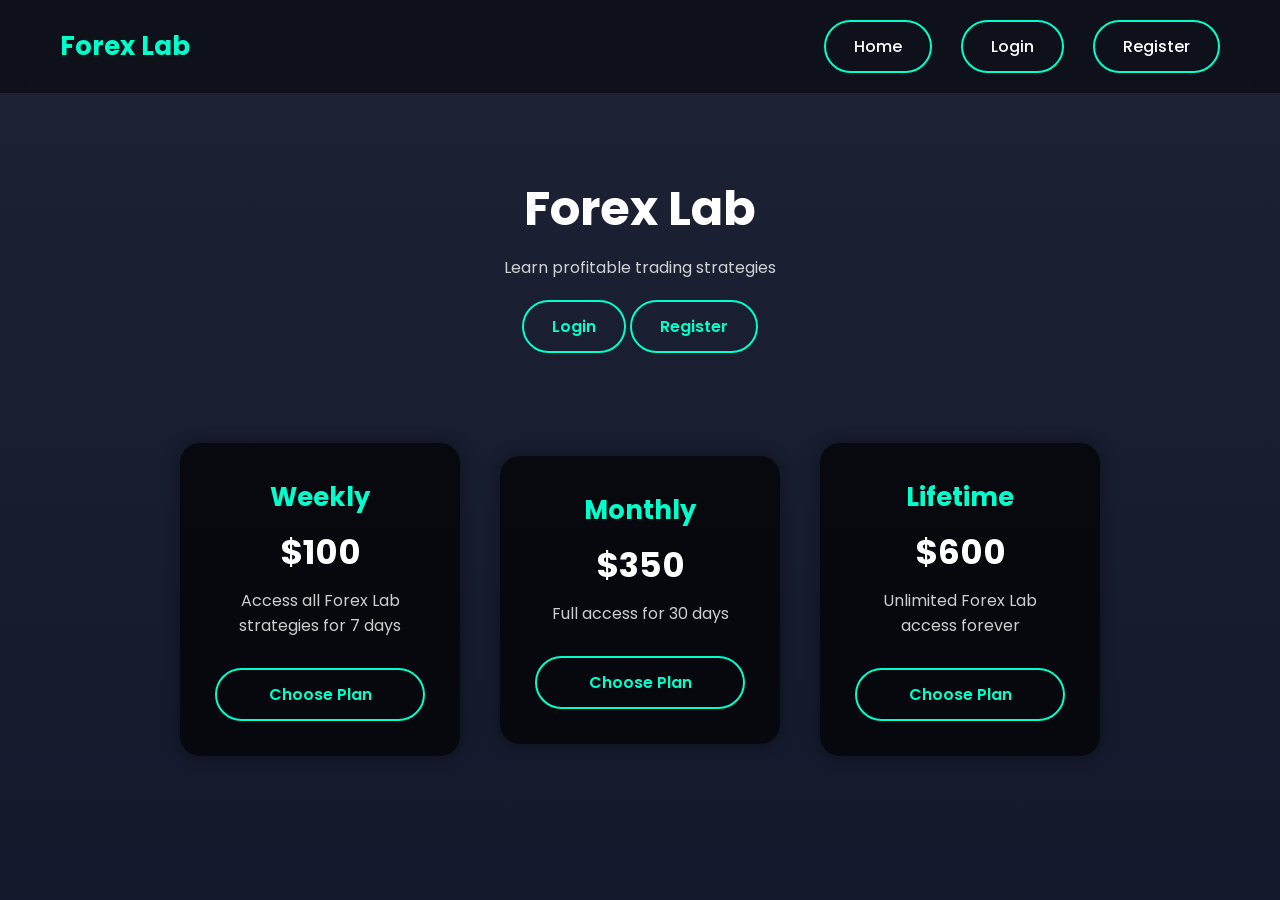
==== index.html @ e912c3e4 "Add files via upload" ====
<!DOCTYPE html>
<html>
<head>
<title>Forex Mentorship</title>
<link rel="stylesheet" href="style.css">
</head>

<body>

<nav class="navbar">
<h2 class="logo">Forex Lab</h2>

<div>
<a href="index.html" class="btn">Home</a>
<a href="login.html" class="btn">Login</a>
<a href="register.html" class="btn">Register</a>
</div>

</nav>

<header>
<h1>Forex Lab</h1>
<p>Learn profitable trading strategies</p>
<a href="login.html" class="btn">Login</a>
<a href="register.html" class="btn">Register</a>
</header>

<section class="pricing">

<div class="card">

<h2>Weekly</h2>
<h3>$100</h3>
<p>Access all Forex Lab strategies for 7 days</p>

<a href="register.html" class="btn">Choose Plan</a>

</div>

<div class="card">

<h2>Monthly</h2>
<h3>$350</h3>
<p>Full access for 30 days</p>

<a href="register.html" class="btn">Choose Plan</a>

</div>

<div class="card">

<h2>Lifetime</h2>
<h3>$600</h3>
<p>Unlimited Forex Lab access forever</p>

<a href="register.html" class="btn">Choose Plan</a>

</div>

</section>

<script src="script.js"></script>

</body>
</html>
---- style.css ----
/* GOOGLE FONT */
@import url('https://fonts.googleapis.com/css2?family=Poppins:wght@300;400;600;700&display=swap');

/* RESET */
*{
margin:0;
padding:0;
box-sizing:border-box;
font-family:'Poppins', sans-serif;
}

/* BODY BACKGROUND */
body{

background:
linear-gradient(rgba(10,15,35,0.92), rgba(10,15,35,0.96)),
url("./images/chart-bg.jpg");

background-size:cover;
background-position:center;
background-attachment:fixed;

color:white;

}

/* NAVBAR */
.navbar{

display:flex;
justify-content:space-between;
align-items:center;
padding:20px 60px;

background:rgba(0,0,0,0.5);
backdrop-filter:blur(10px);

}

.logo{

color:#00ffcc;
font-size:26px;
font-weight:700;

}

/* NAV LINKS */
.navbar a{

color:white;
text-decoration:none;
margin-left:25px;
font-weight:500;
transition:0.3s;

}

.navbar a:hover{

color:#00ffcc;
text-shadow:0 0 10px #00ffcc;

}

/* HEADER */
header{

text-align:center;
padding:80px 20px 40px 20px;

}

header h1{

font-size:48px;
margin-bottom:10px;

}

header p{

opacity:0.8;
margin-bottom:20px;

}

/* BUTTONS */
.btn{

padding:12px 28px;
border:2px solid #00ffcc;
background:transparent;
color:#00ffcc;

border-radius:30px;
cursor:pointer;
transition:0.3s;

text-decoration:none;
font-weight:600;
display:inline-block;

}

.btn:hover{

background:#00ffcc;
color:black;

box-shadow:0 0 20px #00ffcc;

transform:translateY(-2px);

}

/* PRICING SECTION */
.pricing{

display:flex;
justify-content:center;
align-items:center;
gap:40px;

flex-wrap:wrap;
padding:50px 20px;

}

/* PRICING CARD */
.card{

background:rgba(0,0,0,0.7);
padding:35px;

border-radius:20px;
width:280px;

text-align:center;

transition:0.4s;

box-shadow:0 0 15px rgba(0,0,0,0.4);

}

.card:hover{

transform:translateY(-15px);

box-shadow:0 0 30px rgba(0,255,204,0.6);

}

.card h2{

color:#00ffcc;
font-size:26px;
margin-bottom:10px;

}

.card h3{

font-size:34px;
margin-bottom:10px;

}

.card p{

opacity:0.8;
margin-bottom:15px;

}

/* AUTH PAGES CONTAINER */
.auth-container{

display:flex;
justify-content:center;
align-items:center;

min-height:100vh;

padding:20px;

}

/* AUTH BOX */
.auth-box{

background:rgba(0,0,0,0.75);

padding:40px;

border-radius:20px;

width:400px;
max-width:90%;

text-align:center;

box-shadow:0 0 30px rgba(0,255,204,0.25);

backdrop-filter:blur(10px);

}

/* AUTH TITLE */
.auth-box h2{

color:#00ffcc;
margin-bottom:10px;

}

/* AUTH SUBTITLE */
.auth-subtitle{

opacity:0.7;
margin-bottom:25px;

}

/* INPUT FIELDS */
.auth-box input{

width:100%;

padding:12px;
margin:12px 0;

border:none;
border-radius:25px;

outline:none;

background:rgba(255,255,255,0.08);

color:white;

transition:0.3s;

}

/* INPUT FOCUS EFFECT */
.auth-box input:focus{

box-shadow:0 0 12px #00ffcc;

}

/* AUTH BUTTON */
.auth-btn{

width:100%;

padding:12px;

margin-top:15px;

border:2px solid #00ffcc;

background:transparent;

color:#00ffcc;

border-radius:25px;

cursor:pointer;

font-weight:600;

transition:0.3s;

}

.auth-btn:hover{

background:#00ffcc;

color:black;

box-shadow:0 0 20px #00ffcc;

}

/* SWITCH TEXT */
.switch-text{

margin-top:20px;

opacity:0.8;

}

.switch-text a{

color:#00ffcc;

text-decoration:none;

font-weight:600;

}

.switch-text a:hover{

text-shadow:0 0 10px #00ffcc;

}

/* DASHBOARD */
.dashboard-container{

display:flex;

justify-content:center;

gap:40px;

flex-wrap:wrap;

padding:50px;

}

/* DASHBOARD CARD */
.dashboard-card{

background:rgba(0,0,0,0.7);

padding:30px;

border-radius:20px;

width:300px;

transition:0.3s;

box-shadow:0 0 20px rgba(0,0,0,0.4);

}

.dashboard-card:hover{

transform:translateY(-10px);

box-shadow:0 0 25px rgba(0,255,204,0.5);

}

/* DASHBOARD TITLES */
.dashboard-card h2{

color:#00ffcc;

margin-bottom:15px;

}

/* DASHBOARD LIST */
.dashboard-card ul{

padding:0;

}

.dashboard-card li{

list-style:none;

padding:10px;

transition:0.3s;

border-radius:10px;

}

.dashboard-card li:hover{

color:#00ffcc;

padding-left:10px;

background:rgba(0,255,204,0.08);

}

.dashboard-card a {
    color: white;
    text-decoration: none;    /* removes the underline */
    display: block;
    transition: 0.3s;
}

.dashboard-card a:hover {
    color: #00ffcc;
    padding-left: 5px;
    text-shadow: 0 0 10px #00ffcc;
}

/* SCROLLBAR */
::-webkit-scrollbar{

width:8px;

}

::-webkit-scrollbar-track{

background:black;

}

::-webkit-scrollbar-thumb{

background:#00ffcc;

border-radius:10px;

}

/* MOBILE RESPONSIVE */
@media(max-width:768px){

.navbar{

padding:15px 20px;

}

header h1{

font-size:32px;

}

.card{

width:90%;

}

.auth-box{

width:95%;

}

}

/* PRICING BUTTON FIX */
.card .btn {

display:inline-block;
margin-top:15px;
width:100%;

text-align:center;

transition:all 0.3s ease;

}

/* STRONG HOVER EFFECT */
.card .btn:hover {

background:#00ffcc;
color:black;

box-shadow:0 0 25px #00ffcc;

transform:scale(1.05);

}

/* CARD HOVER ALSO AFFECT BUTTON */
.card:hover .btn{

box-shadow:0 0 15px rgba(0,255,204,0.5);

}
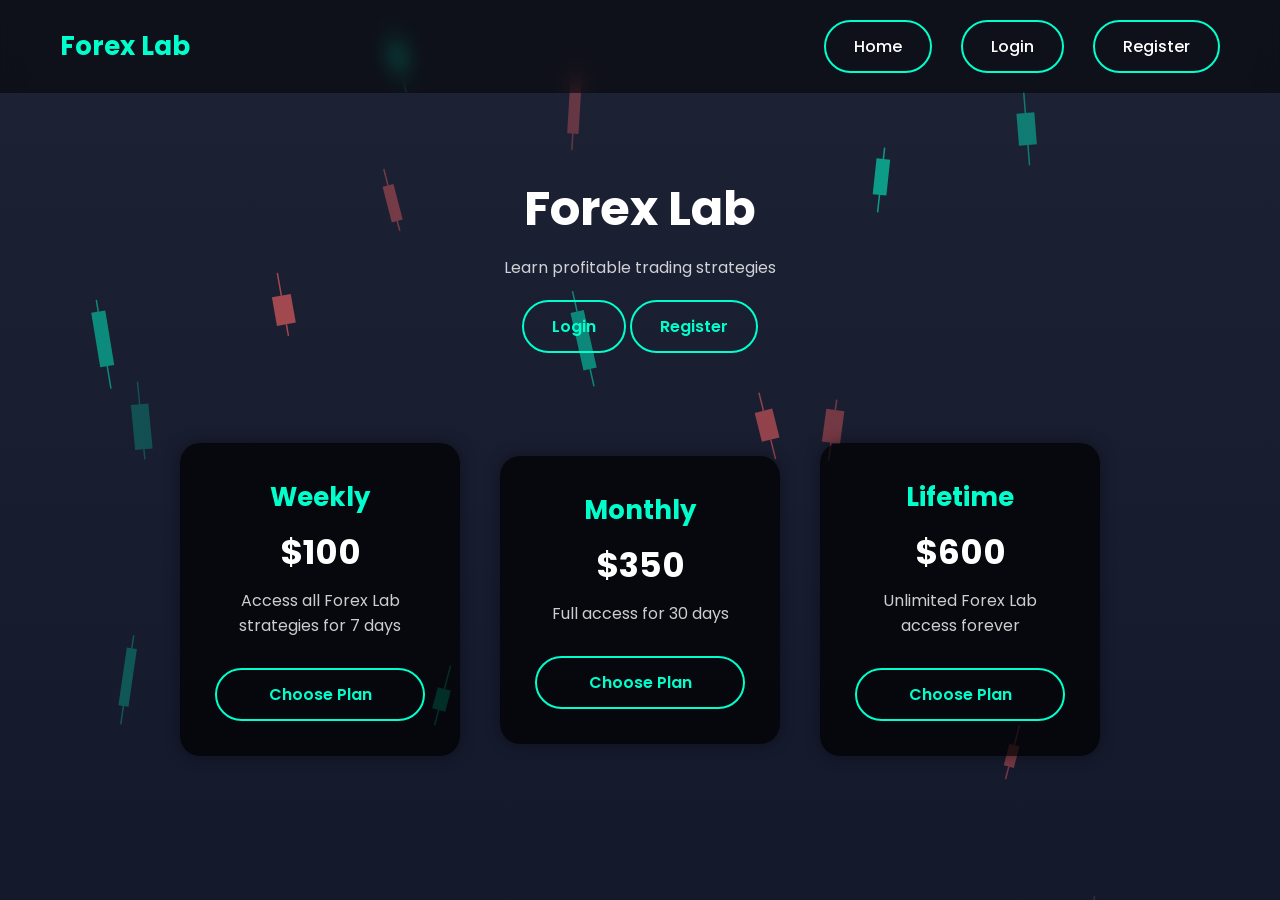
==== commit ed6bc68e: "Implement falling candlesticks animation Added falling candlesticks animation to the background." ====
--- a/index.html
+++ b/index.html
@@ -2,6 +2,7 @@
 <html>
 <head>
 <title>Forex Mentorship</title>
+<meta name="viewport" content="width=device-width, initial-scale=1.0">
 <link rel="stylesheet" href="style.css">
 </head>
 
@@ -60,6 +61,99 @@
 </section>
 
 <script src="script.js"></script>
+<!-- Falling Candlesticks Background -->
+<canvas id="candleCanvas" style="position:fixed; top:0; left:0; width:100%; height:100%; z-index:-1;"></canvas>
+
+<script>
+const canvas = document.getElementById('candleCanvas');
+const ctx = canvas.getContext('2d');
+
+canvas.width = window.innerWidth;
+canvas.height = window.innerHeight;
+
+window.addEventListener('resize', () => {
+    canvas.width = window.innerWidth;
+    canvas.height = window.innerHeight;
+});
+
+const candles = [];
+const CANDLE_COUNT = 25;
+
+function randomBetween(min, max) {
+    return Math.random() * (max - min) + min;
+}
+
+function createCandle() {
+    const isBullish = Math.random() > 0.5;
+    return {
+        x: randomBetween(0, canvas.width),
+        y: randomBetween(-300, -50),
+        speed: randomBetween(1, 3),
+        bodyHeight: randomBetween(20, 60),
+        bodyWidth: randomBetween(10, 20),
+        wickTop: randomBetween(10, 25),
+        wickBottom: randomBetween(10, 25),
+        color: isBullish ? '#00ffcc' : '#ff6464',
+        opacity: randomBetween(0.2, 0.6),
+        rotation: randomBetween(-15, 15)
+    };
+}
+
+// Initialize candles
+for (let i = 0; i < CANDLE_COUNT; i++) {
+    const candle = createCandle();
+    candle.y = randomBetween(-canvas.height, canvas.height); // spread initially
+    candles.push(candle);
+}
+
+function drawCandle(c) {
+    ctx.save();
+    ctx.globalAlpha = c.opacity;
+    ctx.translate(c.x, c.y);
+    ctx.rotate((c.rotation * Math.PI) / 180);
+
+    ctx.strokeStyle = c.color;
+    ctx.fillStyle = c.color;
+    ctx.lineWidth = 1.5;
+
+    // Top wick
+    ctx.beginPath();
+    ctx.moveTo(0, -c.bodyHeight / 2 - c.wickTop);
+    ctx.lineTo(0, -c.bodyHeight / 2);
+    ctx.stroke();
+
+    // Bottom wick
+    ctx.beginPath();
+    ctx.moveTo(0, c.bodyHeight / 2);
+    ctx.lineTo(0, c.bodyHeight / 2 + c.wickBottom);
+    ctx.stroke();
+
+    // Body
+    ctx.fillRect(-c.bodyWidth / 2, -c.bodyHeight / 2, c.bodyWidth, c.bodyHeight);
+
+    ctx.restore();
+}
+
+function animate() {
+    ctx.clearRect(0, 0, canvas.width, canvas.height);
+
+    candles.forEach((c, i) => {
+        drawCandle(c);
+        c.y += c.speed;
+
+        // Reset when off screen
+        if (c.y > canvas.height + 100) {
+            candles[i] = createCandle();
+        }
+    });
+
+    requestAnimationFrame(animate);
+}
+
+animate();
+</script>
 
 </body>
-</html>+
+</html>
+
--- a/style.css
+++ b/style.css
@@ -482,4 +482,137 @@
 
 box-shadow:0 0 15px rgba(0,255,204,0.5);
 
-}+
+}
+
+/* NAVBAR MOBILE FIX */
+@media(max-width: 768px) {
+
+    .navbar {
+        padding: 12px 15px;
+        flex-wrap: nowrap;
+    }
+
+    .logo {
+        font-size: 18px;
+        white-space: nowrap;
+    }
+
+    .navbar div {
+        display: flex;
+        align-items: center;
+        gap: 6px;
+    }
+
+    .navbar .btn {
+        padding: 6px 12px;
+        font-size: 12px;
+        margin-left: 0;
+    }
+
+    .navbar a {
+        margin-left: 0;
+        font-size: 12px;
+    }
+
+}
+
+/* FIX BLOCKQUOTE/PRE ON MOBILE */
+blockquote, pre {
+    white-space: pre-wrap;
+    word-wrap: break-word;
+    overflow-x: hidden;
+    max-width: 100%;
+    font-family: 'Poppins', sans-serif;
+    font-size: 14px;
+    line-height: 1.7;
+    padding: 15px;
+    box-sizing: border-box;
+}
+
+/* FIX CONTENT WIDTH ON MOBILE */
+@media(max-width: 768px) {
+    
+    blockquote, pre {
+        font-size: 13px;
+        padding: 10px;
+        margin: 0 10px;
+    }
+
+    p, li {
+        font-size: 14px;
+        line-height: 1.8;
+        word-wrap: break-word;
+    }
+
+}
+/* GLOBAL MOBILE FIX */
+@media(max-width: 768px) {
+
+    .dashboard-card {
+        width: 100% !important;
+        padding: 15px;
+    }
+
+    .strategy-section {
+        padding: 12px;
+    }
+
+    .strategy-section p {
+        width: 100% !important;
+        font-size: 13px;
+        line-height: 1.8;
+        word-wrap: break-word;
+    }
+
+    .example-table {
+        display: block;
+        overflow-x: auto;
+        white-space: nowrap;
+        font-size: 11px;
+    }
+
+    .example-table th,
+    .example-table td {
+        padding: 6px 8px;
+    }
+
+    .strategy-section h2 {
+        font-size: 15px;
+        line-height: 1.4;
+    }
+
+    header h1 {
+        font-size: 22px;
+    }
+
+    ul {
+        font-size: 13px !important;
+        line-height: 1.8 !important;
+        padding-left: 5px;
+    }
+
+}
+/* FULL WIDTH ON MOBILE */
+@media(max-width: 768px) {
+
+    .dashboard-container {
+        padding: 10px;
+        gap: 10px;
+    }
+
+    .dashboard-card {
+        width: 100% !important;
+        max-width: 100% !important;
+        margin: 0 !important;
+        border-radius: 10px;
+    }
+
+    section, header {
+        padding-left: 10px;
+        padding-right: 10px;
+    }
+
+}
+
+
